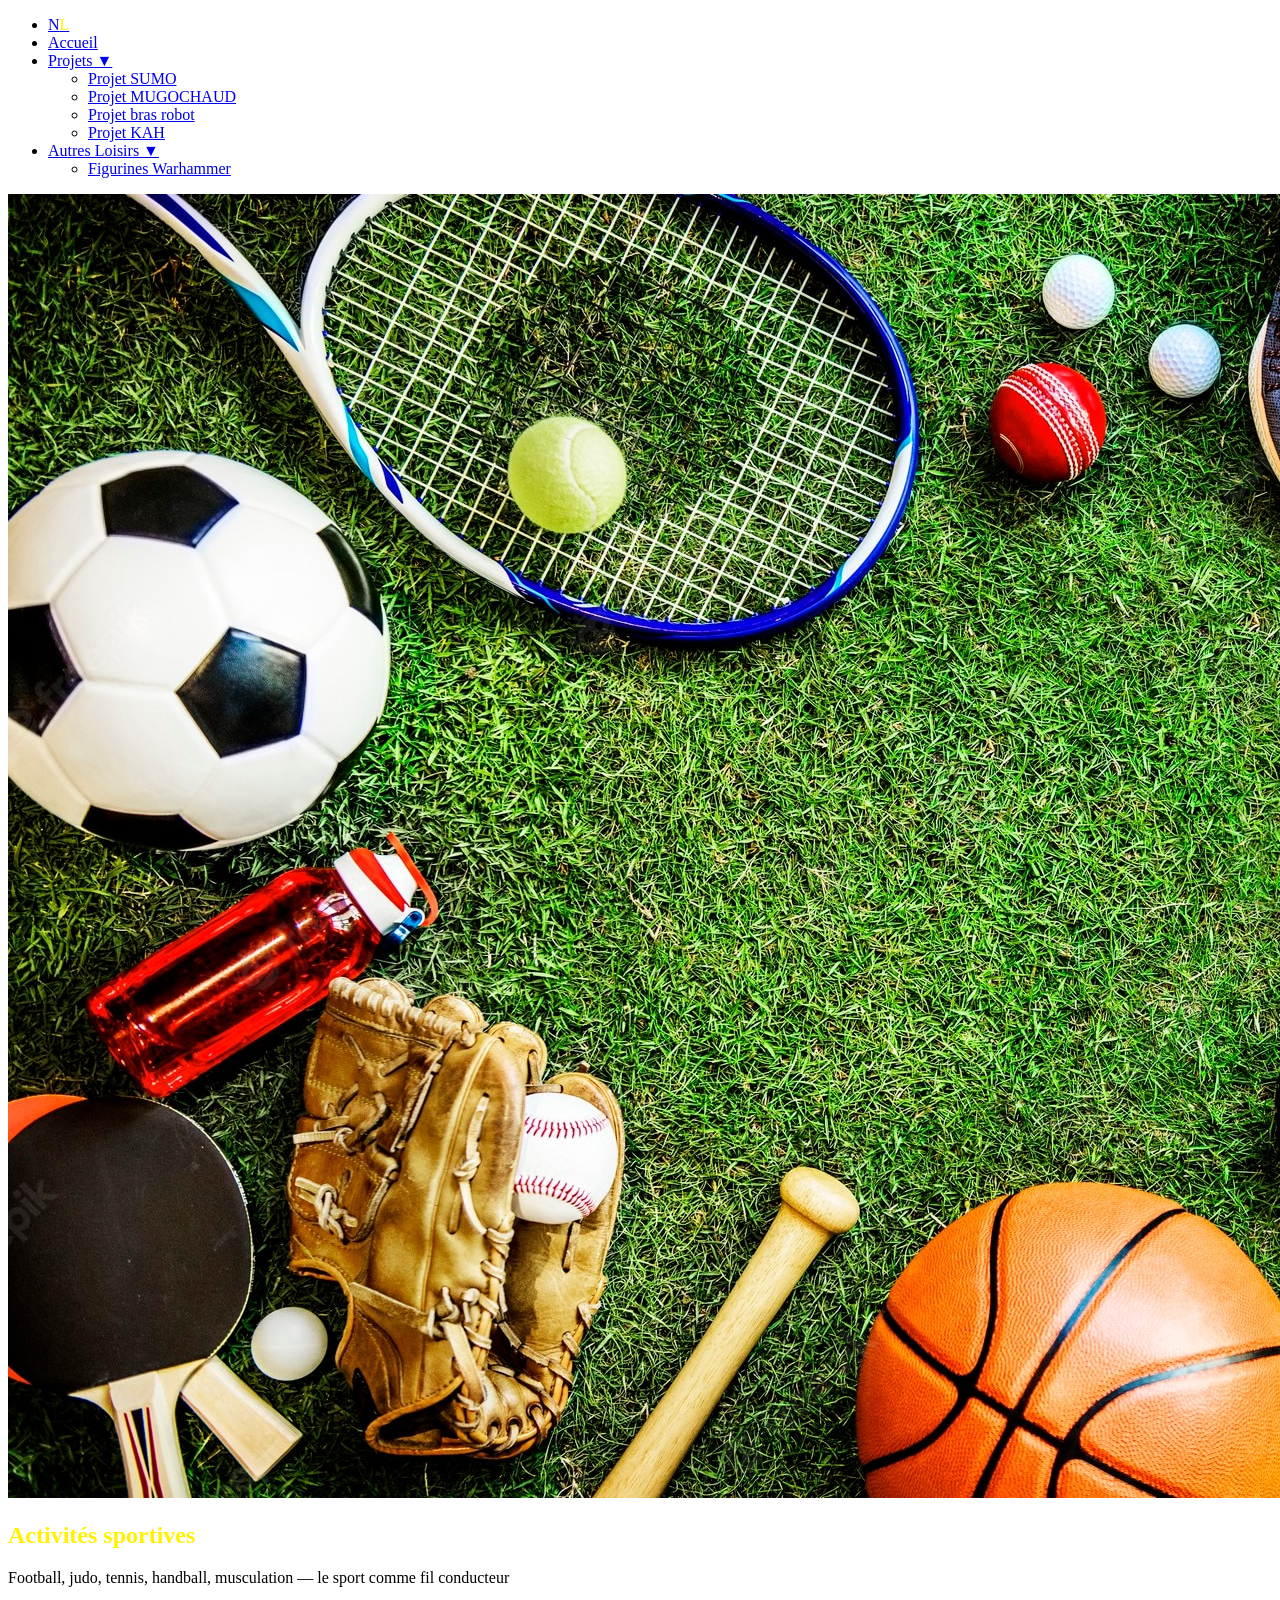
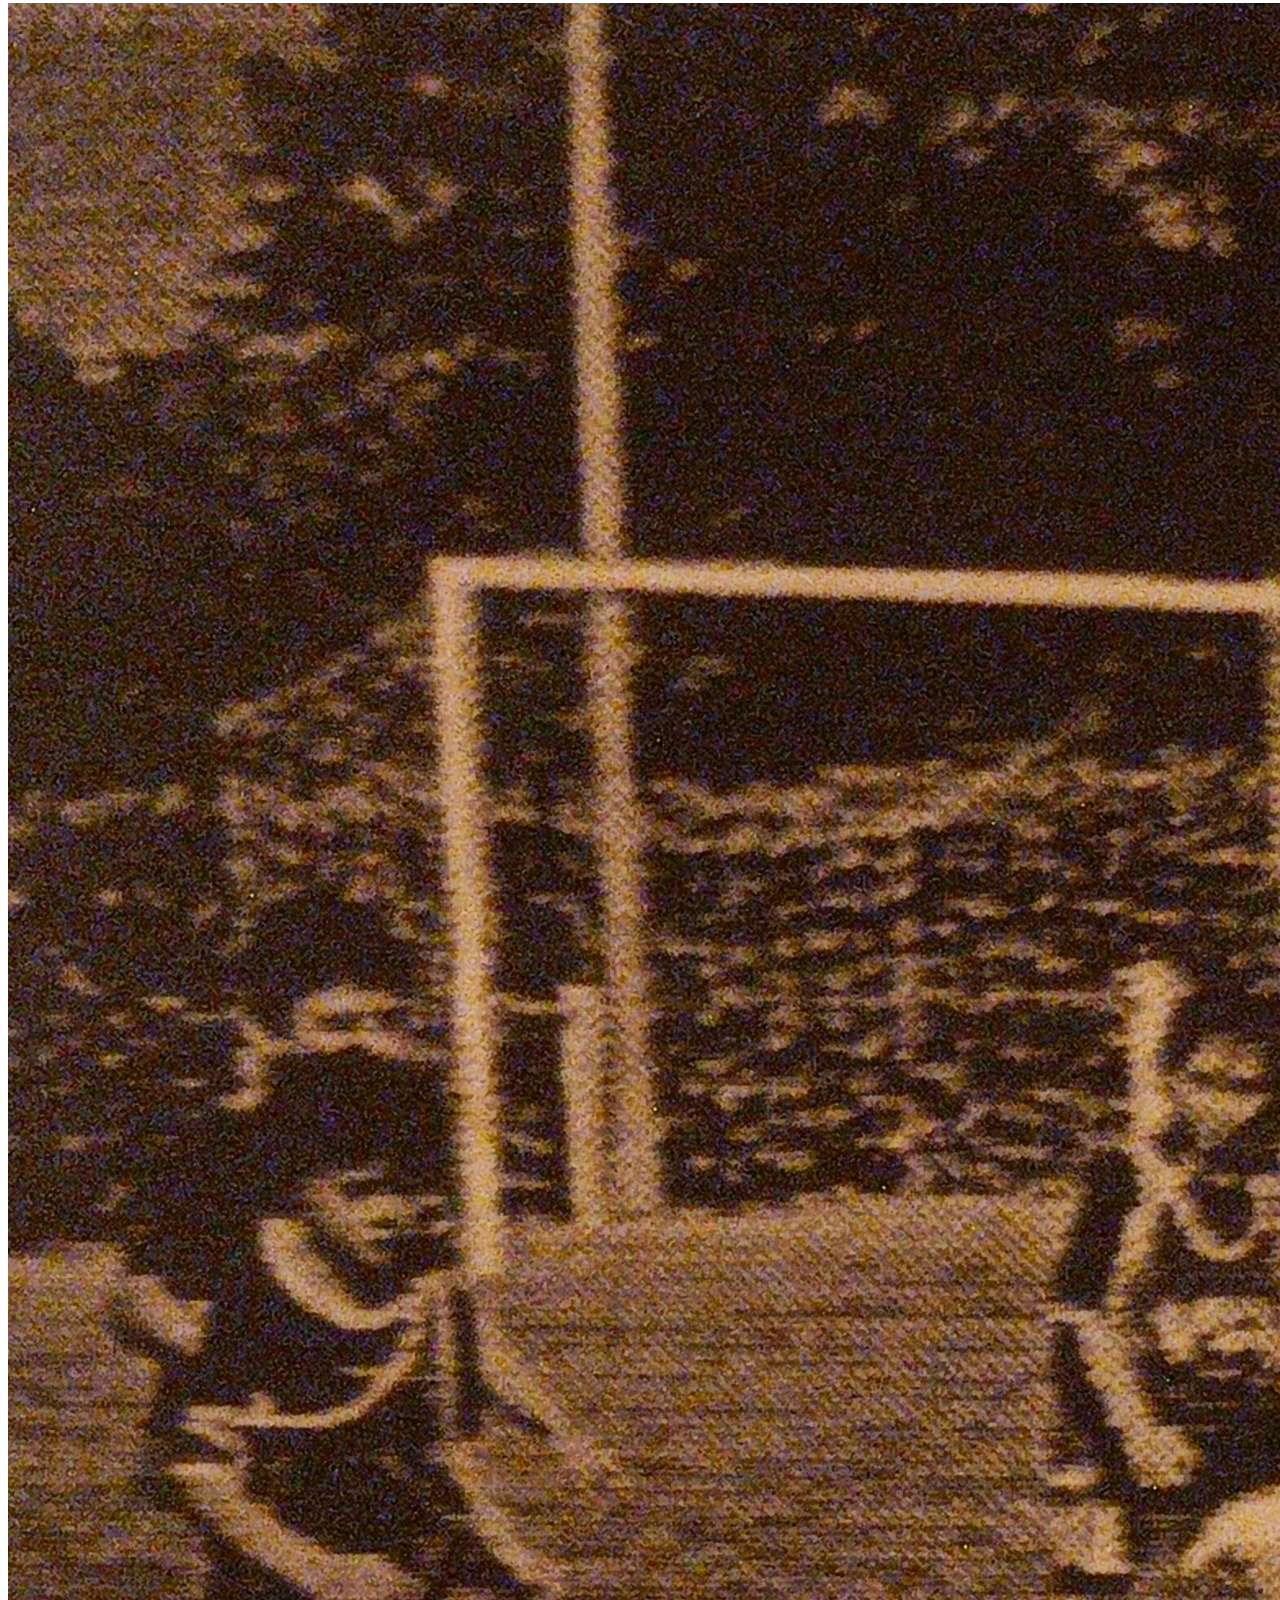
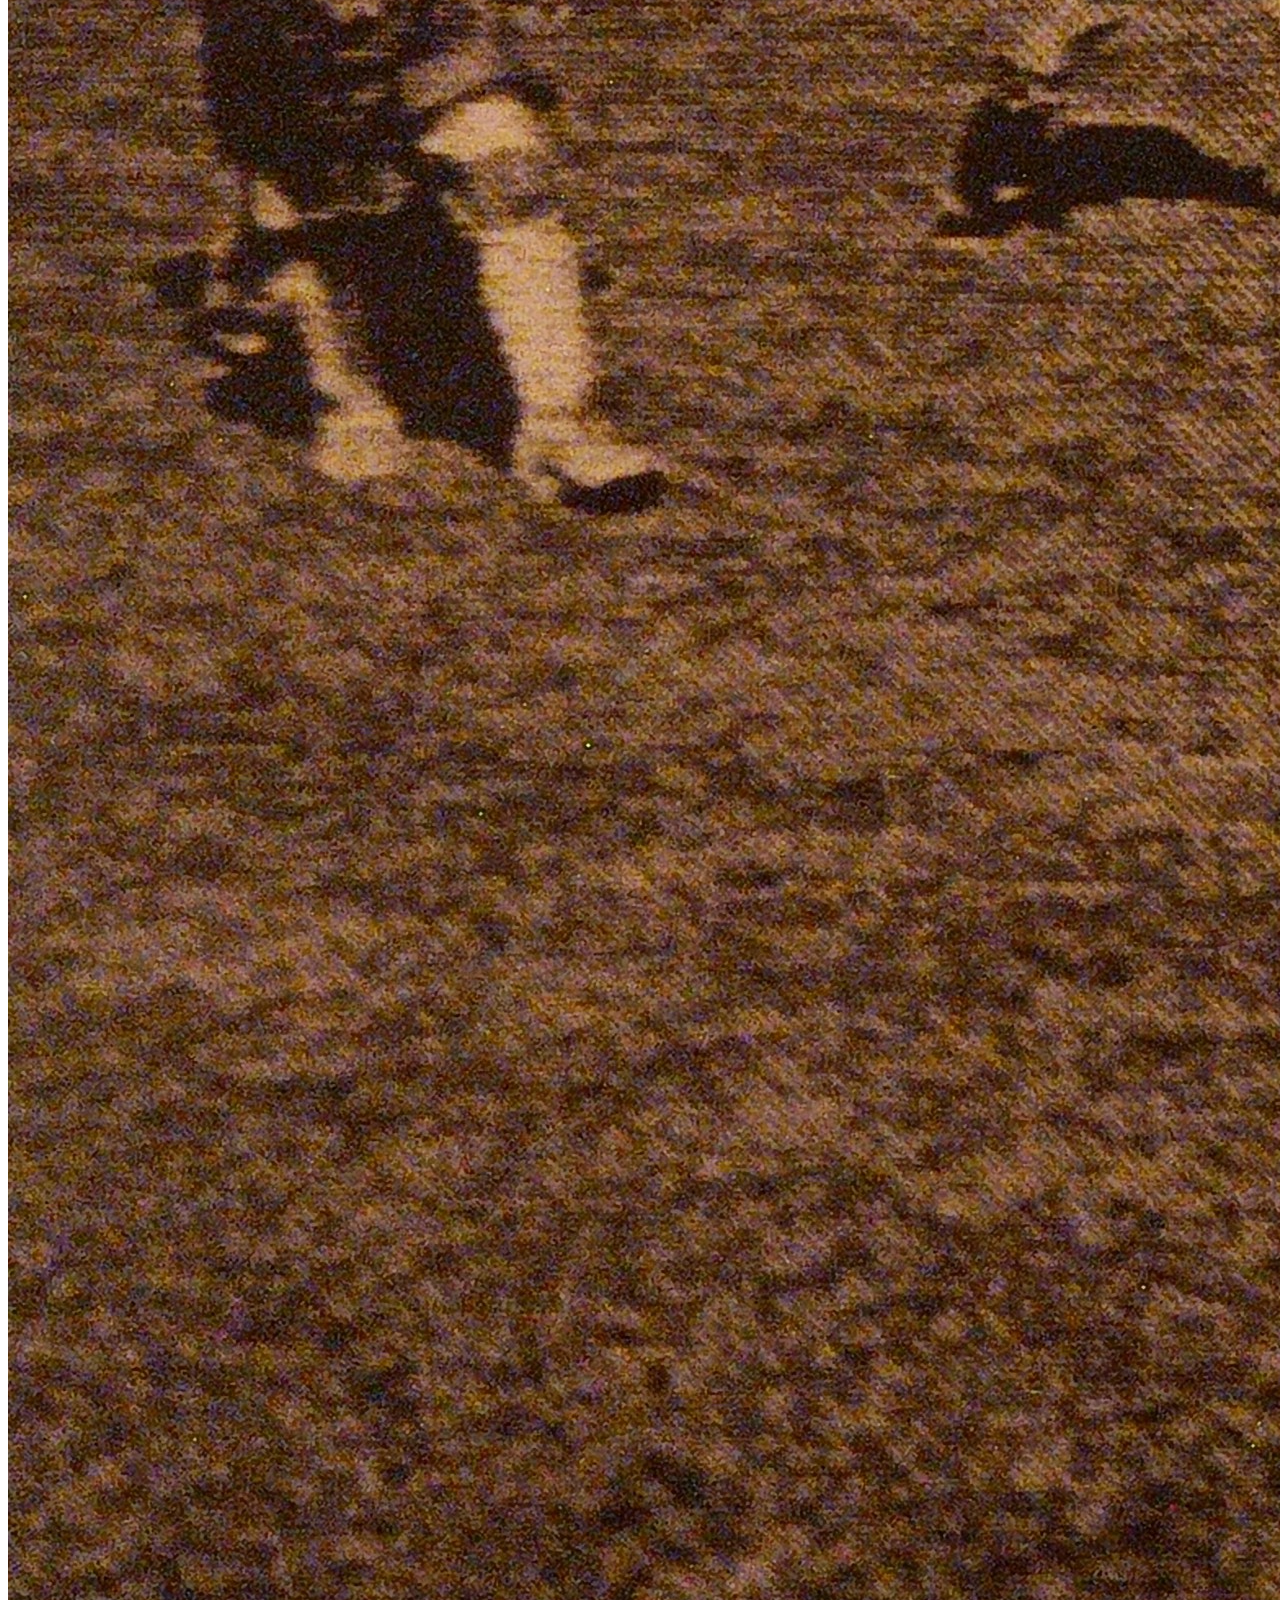
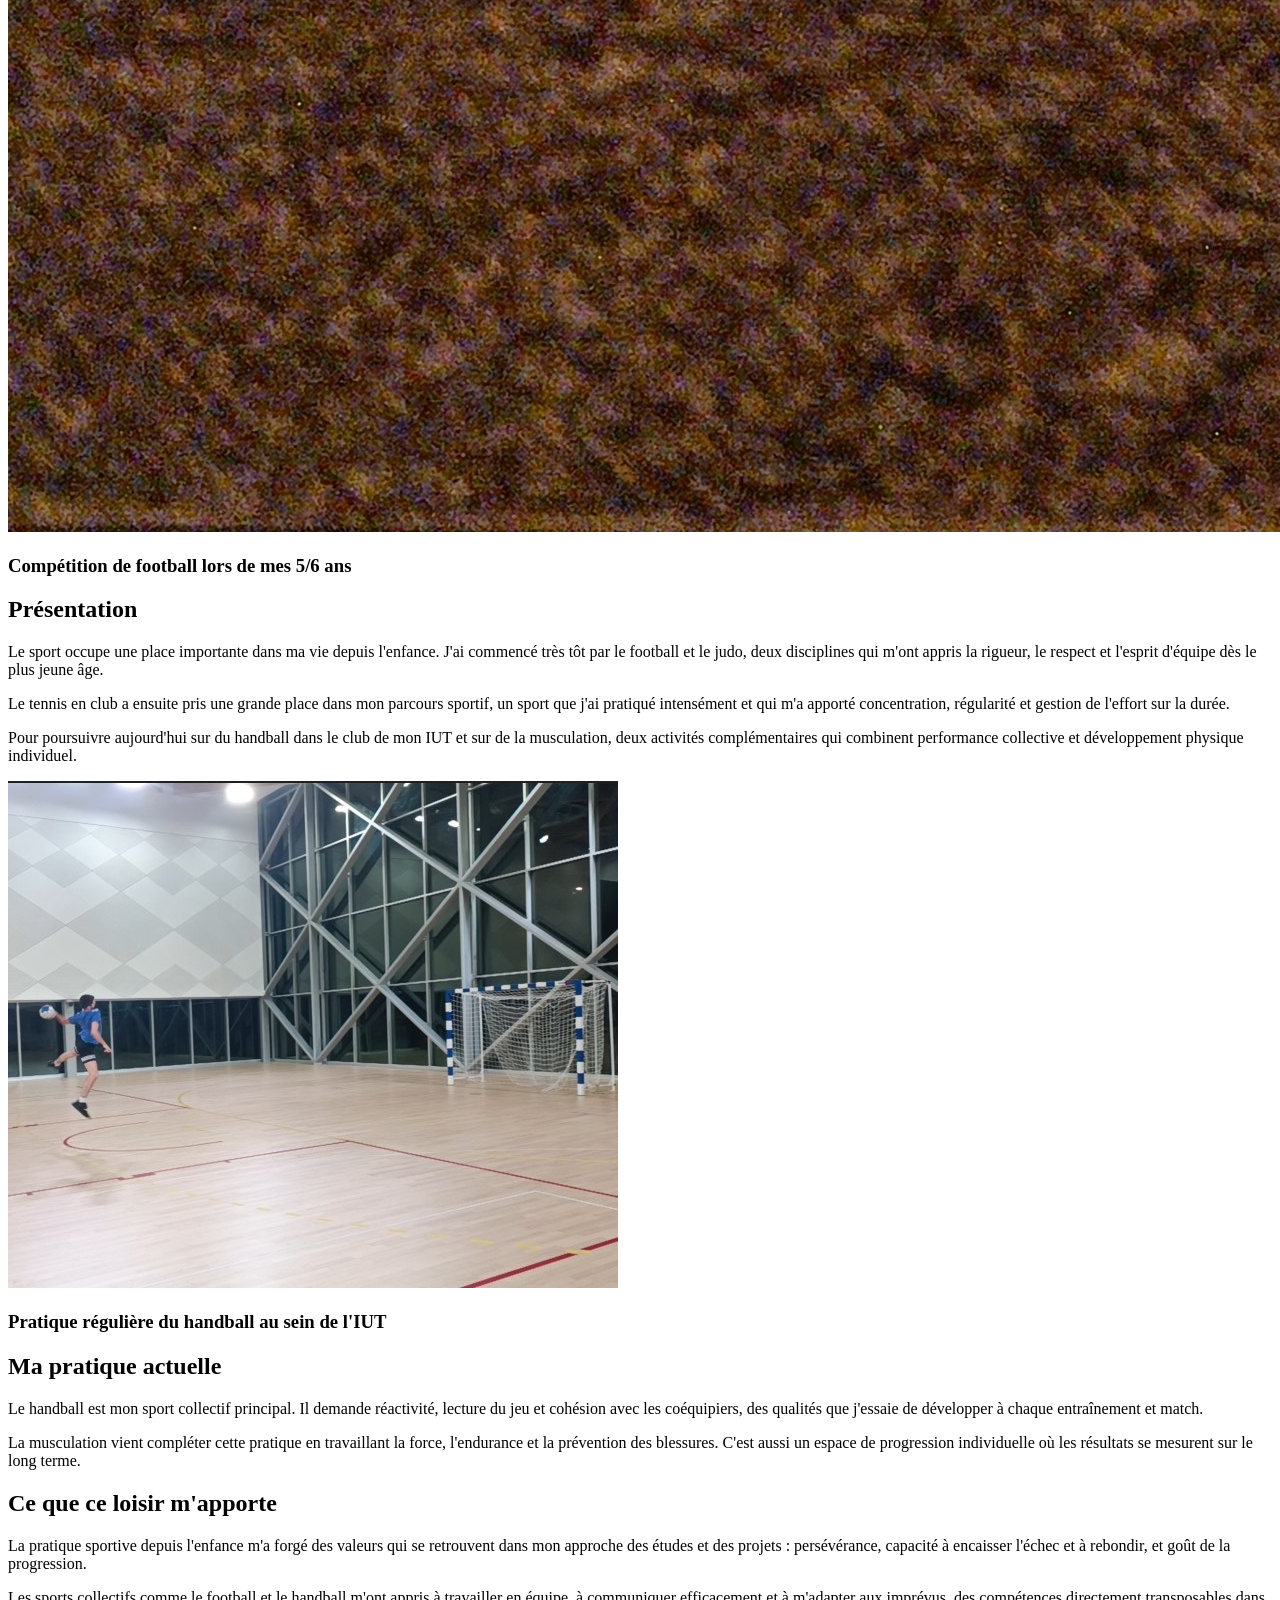
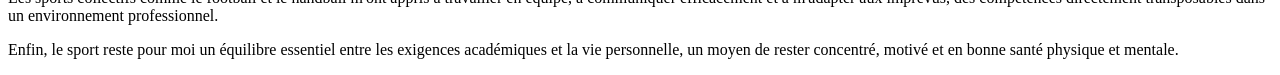
==== loisirs-handball.html @ 55874158 "Add files via upload" ====
<!DOCTYPE html>
<html lang="fr">
<head>
    <link rel="preconnect" href="https://fonts.googleapis.com">
    <link rel="preconnect" href="https://fonts.gstatic.com" crossorigin>
    <link href="https://fonts.googleapis.com/css2?family=Montserrat:ital,wght@0,100..900;1,100..900&family=Noto+Sans+Arabic:wght@100..900&family=Poppins:ital,wght@0,100;0,200;0,300;0,400;0,500;0,600;0,700;0,800;0,900;1,100;1,200;1,300;1,400;1,500;1,600;1,700;1,800;1,900&display=swap" rel="stylesheet">
    <meta charset="UTF-8">
    <meta name="viewport" content="width=device-width, initial-scale=1.0">
    <meta name="referrer" content="strict-origin-when-cross-origin">
    <title>Portfolio - BUT GEII AII</title>
    <link rel="stylesheet" href="CSS/Pages.CSS">
</head>

<body>
<header>
  <nav class="navbar">

    <ul class="menu">

      <li>
        <a href="html site portfolio.html" class="logo">
          N<span style="color: #FFF200;">L</span>
        </a>
        <li><a href="html site portfolio.html">Accueil</a></li>
      </li>

      <li class="dropdown">

        <a href="#">Projets ▼</a>

        <ul class="dropdown-menu">
          <li><a href="projet-sumo.html">Projet SUMO</a></li>
          <li><a href="projet-mugochaud.html">Projet MUGOCHAUD</a></li>
          <li><a href="projet-robotique.html">Projet bras robot</a></li>
          <li><a href="projet-KAH.html">Projet KAH</a></li>
        </ul>

      </li>

      <li class="dropdown">

        <a href="#">Autres Loisirs ▼</a>

        <ul class="dropdown-menu">
          <li><a href="loisirs-warhammer.html">Figurines Warhammer</a></li>
        </ul>

      </li>

    </ul>

  </nav>
</header>

<section class="project-hero">

  <div class="hero-image">
    <img src="sports.jpg" alt="">
  </div>

  <div class="hero-overlay"></div>

  <div class="hero-content hobby-hero">

  <h1 style="color:#FFF200;">Activités sportives</h1>
  <p>Football, judo, tennis, handball, musculation — le sport comme fil conducteur</p>

  </div>

</section>
<section class="project-block">

  <div class="project-image">
    <img src="foot petit.jpg" alt="">
    <h3>Compétition de football lors de mes 5/6 ans</h3>
  </div>

  <div class="project-text">

    <h2>Présentation</h2>

    <p>
      Le sport occupe une place importante dans ma vie depuis l'enfance. J'ai commencé
      très tôt par le football et le judo, deux disciplines qui m'ont appris la rigueur,
      le respect et l'esprit d'équipe dès le plus jeune âge.
    </p>

    <p>
      Le tennis en club a ensuite pris une grande place dans mon parcours sportif, un sport
      que j'ai pratiqué intensément et qui m'a apporté concentration, régularité
      et gestion de l'effort sur la durée.
    </p>
    
    <p>
      Pour poursuivre aujourd'hui sur du handball dans le club de mon IUT et sur de la musculation,
      deux activités complémentaires qui combinent performance collective et
      développement physique individuel.
    </p>
  </div>

</section>
<section class="project-block reverse">

  <div class="project-image">
    <img src="handballsport2.jpg" alt="">
    <h3>Pratique régulière du handball au sein de l'IUT</h3>
  </div>

  <div class="project-text">

    <h2>Ma pratique actuelle</h2>

    <p>
      Le handball est mon sport collectif principal. Il demande réactivité,
      lecture du jeu et cohésion avec les coéquipiers, des qualités que j'essaie
      de développer à chaque entraînement et match.
    </p>

    <p>
      La musculation vient compléter cette pratique en travaillant la force,
      l'endurance et la prévention des blessures. C'est aussi un espace de
      progression individuelle où les résultats se mesurent sur le long terme.
    </p>

  </div>

</section>

<section class="project-description">

  <div class="project-competenceacq">
    <h2>Ce que ce loisir m'apporte</h2>
  </div>

  <p>
    La pratique sportive depuis l'enfance m'a forgé des valeurs qui se retrouvent
    dans mon approche des études et des projets : persévérance, capacité à encaisser
    l'échec et à rebondir, et goût de la progression.
  </p>

  <p>
    Les sports collectifs comme le football et le handball m'ont appris à travailler
    en équipe, à communiquer efficacement et à m'adapter aux imprévus, des compétences
    directement transposables dans un environnement professionnel.
  </p>

  <p>
    Enfin, le sport reste pour moi un équilibre essentiel entre les exigences
    académiques et la vie personnelle, un moyen de rester concentré, motivé
    et en bonne santé physique et mentale.
  </p>

</section>
</body>
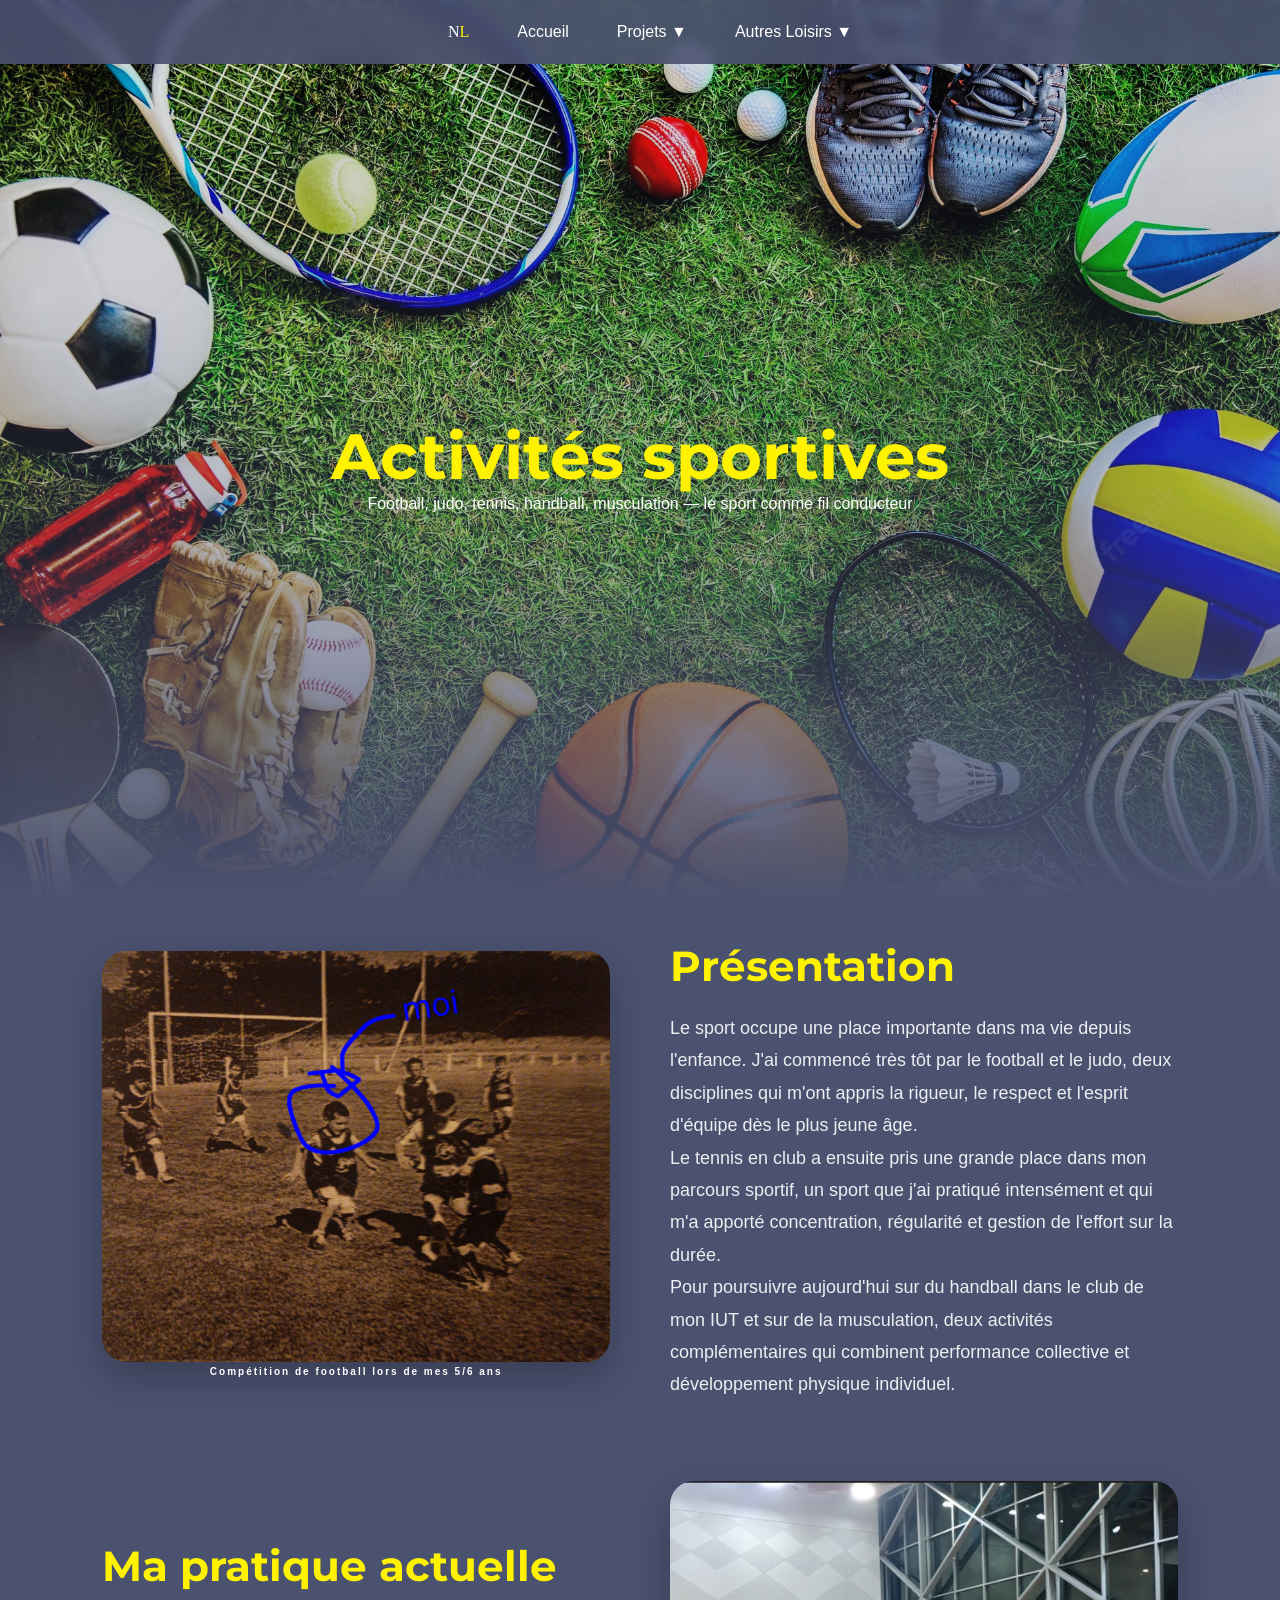
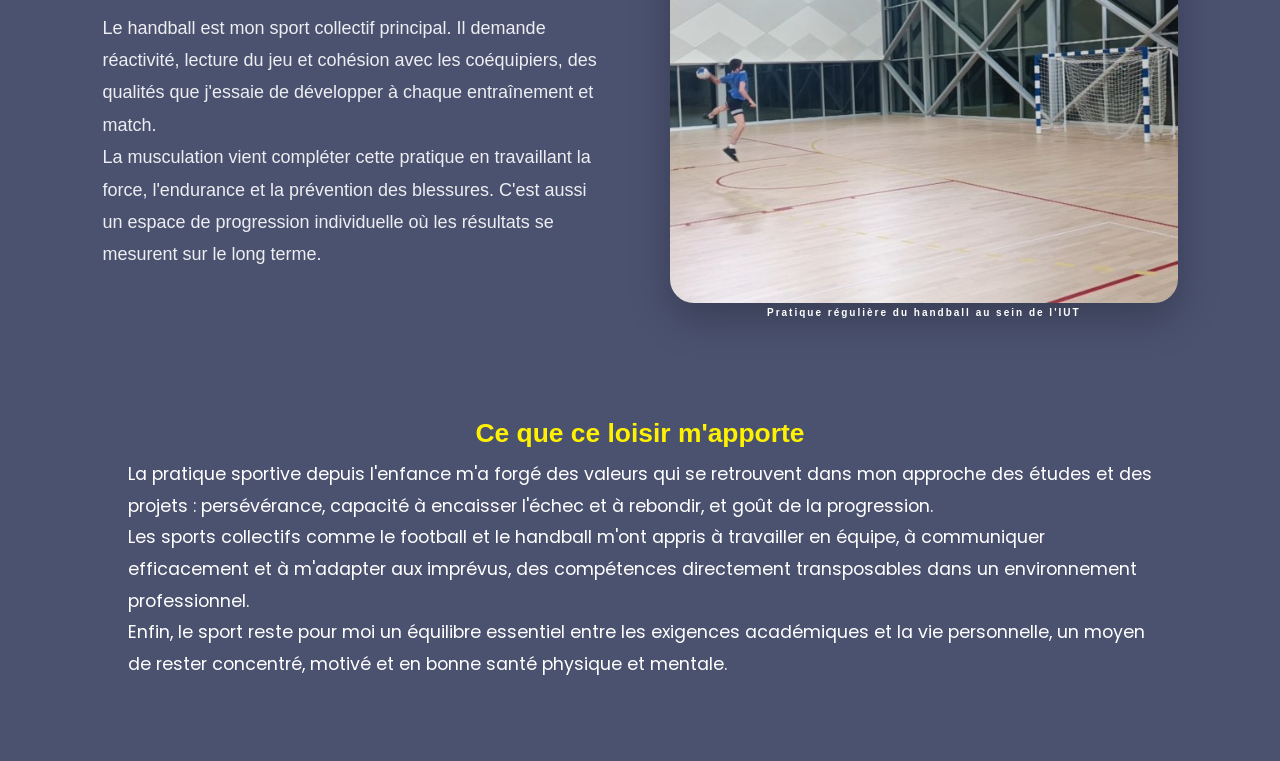
==== commit 0f3b5389: "Fix HTML structure and update links in loisirs-handball" ====
--- a/loisirs-handball.html
+++ b/loisirs-handball.html
@@ -18,10 +18,10 @@
     <ul class="menu">
 
       <li>
-        <a href="html site portfolio.html" class="logo">
+        <a href="index.html" class="logo">
           N<span style="color: #FFF200;">L</span>
         </a>
-        <li><a href="html site portfolio.html">Accueil</a></li>
+        <li><a href="index.html">Accueil</a></li>
       </li>
 
       <li class="dropdown">
@@ -151,4 +151,4 @@
   </p>
 
 </section>
-</body>+</body>
--- a/CSS/Pages.CSS
+++ b/CSS/Pages.CSS
@@ -0,0 +1,645 @@
+* {
+    margin: 0;
+    padding: 0;
+    box-sizing: border-box;
+}
+html {
+    scroll-behavior: smooth;
+}
+body {
+    font-family: Arial, sans-serif;
+    scroll-behavior: smooth;
+    color: white;
+    background-color: #4b5270;
+}
+.projet-color{
+color: #FFF200;
+}
+header{
+  position: fixed;
+  top: 0;
+  width: 100%;
+  padding: 15px 40px;
+
+  background: rgba(75,82,112,0.9);
+  backdrop-filter: blur(6px);
+
+  transition: background 0.35s ease;
+  z-index: 1000;
+}
+header::before{
+  content: "";
+  position: absolute;
+  inset: 0;
+
+  background: radial-gradient(
+    circle at var(--x, 50%) var(--y, 50%),
+    rgba(255,255,255,0.25) 0%,
+    rgba(255,255,255,0.12) 20%,
+    rgba(255,255,255,0.05) 40%,
+    transparent 70%
+  );
+
+  opacity: 0;
+  transition: opacity 0.3s ease;
+  pointer-events: none;
+}
+
+header:hover::before{
+  opacity: 1;
+}
+
+nav {
+    display: flex;
+    align-items: center;
+    padding: 0px 20px;
+    justify-content: center;  /* ⭐ centre tout */
+}
+nav .logo{
+    font-family:'Algerian';
+    font: size 250px;
+}
+nav ul {
+    display: flex;
+    list-style: none;
+    align-items: center;
+    justify-content: center;
+    gap: 28px;          /* espace régulier entre éléments */
+}
+
+nav ul li {
+    margin-left: 20px;
+}
+
+ul{
+  list-style-position: inside;
+  padding-left: 0;
+  text-align: center;
+}
+
+ul li{
+  margin: 8px 0;
+}
+
+nav a {
+    text-decoration: none;
+    color: white;
+    transition: 0.3s;
+}
+
+nav a:hover {
+    color: #FFF200;
+}
+.cards .card:hover {
+    color: #FFF200;
+}
+.section {
+    min-height: 50vh;
+    padding: 50px 1%;
+    display: flex;
+    flex-direction: column;
+    justify-content: center;
+}
+
+.hero {
+    position: relative;
+    height: 100vh;
+    background: #4b5270; /* couleur de fond comme ton screen */
+    display: flex;
+    align-items: center;
+    padding-left: 70%;
+    overflow: hidden;
+    padding-top: 80px;
+    color: #FFF200;
+    font-family : "Times New Roman", Times, serif;
+}
+
+.hero::before {
+  content: "";
+  position: absolute;
+  inset: 0;
+
+  background:
+
+    radial-gradient(
+      circle at 85% 30%,
+      rgba(255,242,0,0.5) 0%,
+      rgba(45,45,45,0.6) 50%,
+      rgba(45,45,45,0) 70%
+    );
+
+  z-index: 0;
+  pointer-events: none;
+}
+
+
+.hero-image {
+  position: absolute;
+  inset: 0;
+  z-index: 0;
+}
+
+.hero-image img {
+  width: 100%;
+  height: 100%;
+  object-fit: cover;
+}
+.hero-photo video{
+  width: 100%;
+  height: 100%;
+  object-fit: cover;
+}
+/* 🔥 dégradé */
+.hero-overlay {
+  position: absolute;
+  inset: 0;
+
+  z-index: 1;
+
+  background:
+    linear-gradient(
+      to bottom,
+      rgba(0,0,0,0.1) 0%,
+      rgba(75,82,112,0.4) 60%,
+      #4b5270 100%
+    );
+}
+
+/* Texte */
+.project-hero {
+  position: relative;
+  height: 100vh;
+  overflow: hidden;
+  background: #4b5270;
+}
+
+/* image de fond */
+.hero-background {
+  position: absolute;
+  inset: 0;
+
+  background:
+    url("images/fond-projet.jpg")
+    center/cover no-repeat;
+
+  opacity: 0.5;
+}
+
+/* dégradé principal */
+.hero-gradient {
+  position: absolute;
+  inset: 0;
+
+  background:
+    linear-gradient(
+      to bottom,
+      rgba(0,0,0,0.1) 0%,
+      rgba(75,82,112,0.3) 60%,
+      #4b5270 100%
+    );
+}
+
+/* contenu */
+.hero-content {
+  position: relative;
+  z-index: 2;
+
+  height: 100%;
+
+  display: flex;
+  flex-direction: column;
+  justify-content: flex-end;
+  align-items: center;
+
+  padding-bottom: 80px;
+
+  color: white;
+}
+
+/* 🔥 zone image centrale */
+.hero-photo {
+  width: 420px;
+  height: 240px;
+
+  border-radius: 24px;
+
+  overflow: hidden;
+
+  position: relative;
+}
+
+/* image */
+.hero-photo img {
+  width: 100%;
+  height: 100%;
+  object-fit: cover;
+}
+
+/* 🔥 dégradé autour */
+.hero-photo::after {
+  content: "";
+
+  position: absolute;
+  inset: 0;
+
+  background:
+    radial-gradient(
+      circle,
+      rgba(0,0,0,0) 40%,
+      rgba(75,82,112,0.6) 100%
+    );
+}
+.hobby-hero{
+  justify-content: center !important;
+  align-items: center;
+  text-align: center;
+  padding-bottom: 0;
+}
+/* titre */
+.hero-content h1 {
+  margin-top: 30px;
+
+  font-size: 64px;
+  font-family: 'Montserrat';
+
+  color: white;
+}
+
+.project-content {
+  padding: 80px 8%;
+  background: #4b5270;
+}
+
+.section-divider{
+  height: 90px; /* ✅ espace de respiration */
+  background: linear-gradient(
+    to bottom,
+    rgba(255,255,255,0) 0%,
+    rgba(0,0,0,0.10) 50%,
+    rgba(255,255,255,0) 100%
+  );
+}
+
+.cards {
+    display: flex;
+    gap: 20px;
+    flex-wrap: wrap;
+}
+
+.card{
+  background: rgba(0,0,0,0.35);
+  padding: 20px;
+  border-left: 4px solid #FFF200;
+  border-radius: 18px;         /* ✅ plus arrondi */
+  box-shadow: 0 10px 30px rgba(0,0,0,0.15);
+  flex: 1 1 200px;
+  transition: transform 0.25s ease, box-shadow 0.25s ease;
+}
+
+.card:hover{
+  transform: translateY(-6px);
+  box-shadow: 0 16px 40px rgba(0,0,0,0.25);
+}
+.reveal{
+  opacity: 0;
+  transform: translateY(40px);
+  transition: opacity 700ms ease, transform 700ms ease;
+  will-change: opacity, transform;
+}
+
+/* Quand visible */
+.reveal.is-visible{
+  opacity: 1;
+  transform: translateY(0);
+}
+
+/* Option: délais différents pour faire un effet "cascade" */
+.hero.delay-1 { transition-delay: 120ms; }
+.hero.delay-2 { transition-delay: 240ms; }
+.hero.delay-3 { transition-delay: 360ms; }
+
+/* Option: accessibilité (si l’utilisateur préfère réduire les animations) */
+@media (prefers-reduced-motion: reduce) {
+  .hero {
+    transition: none;
+    opacity: 1;
+    transform: none;
+  }
+}
+.about {
+  gap: 30px;
+}
+
+.about h2 {
+  margin-bottom: 10px;
+}
+
+/* Grille 3 colonnes */
+.about-grid{
+  display: grid;
+  grid-template-columns: 1fr 1.2fr 1fr;
+  gap: 24px;
+  align-items: stretch; /* ✅ toutes les colonnes s'étirent */
+}
+
+.about-panel{
+  height: 520px;              /* ✅ même taille */
+  display: flex;              /* ✅ permet de gérer le contenu */
+  flex-direction: column;
+}
+.text-header{
+  text-align: center;
+}
+h3 {
+  margin-bottom: 12px;
+  font-family: "Poppins", sans-serif;
+  letter-spacing: 2px;
+  font-size: 10px;
+  text-align: center;
+}
+
+/* Vidéo */
+.about-video video {
+  width: 100%;
+  height: 360px;
+  border-radius: 12px;
+  background: #000;
+  object-fit: cover;
+}
+.about-video { gap: 12px; }
+
+.video-box{
+  flex: 1;                /* ✅ prend toute la hauteur dispo */
+  border-radius: 12px;
+  overflow: hidden;
+  background: #000;
+}
+
+.video-box iframe{
+  width: 100%;
+  height: 100%;
+  border: 0;
+}
+
+/* Texte */
+.about-text p {
+  line-height: 1.6;
+  color: rgba(255,255,255,0.9);
+}
+.about-list {
+  margin-top: 12px;
+  padding-left: 18px;
+  line-height: 1.7;
+  color: rgba(255,255,255,0.85);
+}
+
+/* CV */
+.about-cv-header{
+  display: flex;
+  justify-content: space-between;
+  align-items: center;
+  gap: 12px;
+}
+
+.btn-zoom {
+  background: #FFF200;
+  color: #111;
+  border: none;
+  padding: 8px 12px;
+  border-radius: 999px;
+  cursor: pointer;
+  font-weight: 700;
+}
+.btn-zoom:active { transform: scale(0.98); }
+
+.cv-preview {
+  margin-top: 10px;
+  height: 360px;
+  border-radius: 12px;
+  overflow: hidden;
+  border: 1px solid rgba(255,255,255,0.12);
+  cursor: pointer;
+}
+.cv-preview iframe {
+  width: 100%;
+  height: 100%;
+  border: 0;
+}
+.about-cv .cv-preview{
+  flex: 1;
+  height: auto; /* ✅ ne force plus une hauteur fixe */
+}
+.cv-download{
+  display: inline-block;
+  margin-top: 10px;
+  color: white;
+  text-decoration: none;
+  opacity: 0.85;
+}
+.cv-download:hover{ color: #FFF200; opacity: 1; }
+
+/* Modal */
+.modal {
+  position: fixed;
+  inset: 0;
+  display: none;
+  z-index: 999999;
+}
+.modal.is-open { display: block; }
+
+.modal-backdrop{
+  position: absolute;
+  inset: 0;
+  background: rgba(0,0,0,0.65);
+}
+
+.modal-content{
+  position: absolute;
+  inset: 5vh 5vw;
+  background: #111;
+  border-radius: 16px;
+  overflow: hidden;
+  border: 1px solid rgba(255,255,255,0.12);
+}
+.modal-content iframe{
+  width: 100%;
+  height: 100%;
+  border: 0;
+}
+.modal-close{
+  position: absolute;
+  top: 10px;
+  right: 12px;
+  z-index: 2;
+  background: rgba(255,255,255,0.12);
+  color: white;
+  border: 1px solid rgba(255,255,255,0.18);
+  border-radius: 10px;
+  padding: 8px 10px;
+  cursor: pointer;
+}
+
+/* Parent */
+.dropdown {
+  position: relative;
+}
+
+/* Menu déroulant */
+.dropdown-menu {
+  position: absolute;
+
+  top: 120%;
+  left: 50%;
+  transform: translateX(-50%) translateY(10px);
+
+  background: rgba(75,82,112,0.96);
+
+  backdrop-filter: blur(10px);
+
+  border-radius: 14px;
+
+  padding: 10px 0;
+
+  width: max-content;
+  
+  min-width: 240px;
+
+  list-style: none;
+
+  text-align: center;
+
+  opacity: 0;
+  visibility: hidden;
+
+  transition: 0.25s ease;
+
+  z-index: 999;
+}
+
+/* Liens */
+.dropdown-menu a {
+  display: block;
+
+  padding: 12px 20px;
+
+  color: white;
+
+  text-decoration: none;
+
+  outline: none;
+
+  white-space: nowrap;
+
+  transition: 0.25s;
+}
+
+/* 🔥 empêche violet/rouge */
+.dropdown-menu a:visited,
+.dropdown-menu a:focus,
+.dropdown-menu a:active {
+  color: white;
+  outline: none;
+}
+
+/* Hover */
+.dropdown-menu a:hover {
+  color: #FFF200;
+  background: rgba(255,255,255,0.05);
+}
+
+/* Apparition */
+.dropdown:hover .dropdown-menu {
+  opacity: 1;
+  visibility: visible;
+
+  transform: translateX(-50%) translateY(0);
+}
+/* Bloc principal */
+.project-block {
+  display: flex;
+  align-items: center;
+  justify-content: center;
+
+  gap: 60px;
+
+  padding: 40px 8%;   /* réduit fortement l’espace */
+
+  max-width: 1400px;
+  margin: 0 auto;     /* centre proprement */
+}
+
+/* Inversion */
+.project-block.reverse {
+  flex-direction: row-reverse;
+}
+
+/* Image */
+.project-image {
+  flex: 1;
+}
+
+.project-image img {
+  width: 100%;
+
+  border-radius: 24px;
+
+  object-fit: cover;
+
+  box-shadow: 0 15px 40px rgba(0,0,0,0.25);
+}
+
+/* Texte */
+.project-text {
+  flex: 1;
+}
+
+.project-text h2 {
+  font-size: 42px;
+
+  margin-bottom: 20px;
+
+  font-family: 'Montserrat';
+
+  color: #FFF200;
+}
+
+.project-text p {
+  line-height: 1.8;
+
+  font-size: 18px;
+
+  color: rgba(255,255,255,0.9);
+}
+.project-description{
+    width: 80%;
+    margin: 40px auto 80px auto;
+    text-align: left;
+    color: white;
+    font-size: 1.1rem;
+    line-height: 1.8;
+    font-family: "Poppins", sans-serif;
+}
+
+.project-video{
+    width: 80%;
+    margin: 60px auto;
+    text-align: center;
+}
+
+.project-video h2{
+    color: #FFF200;
+    margin-bottom: 20px;
+    font-family: "Poppins", sans-serif;
+}
+
+.project-video video{
+    width: 100%;
+    max-width: 900px;
+    border-radius: 20px;
+}
+.project-competenceacq h2{
+    color: #FFF200;
+    margin-bottom: 2px;
+    text-align: center;
+    font-family: "Poppins", sans-serif;
+}
